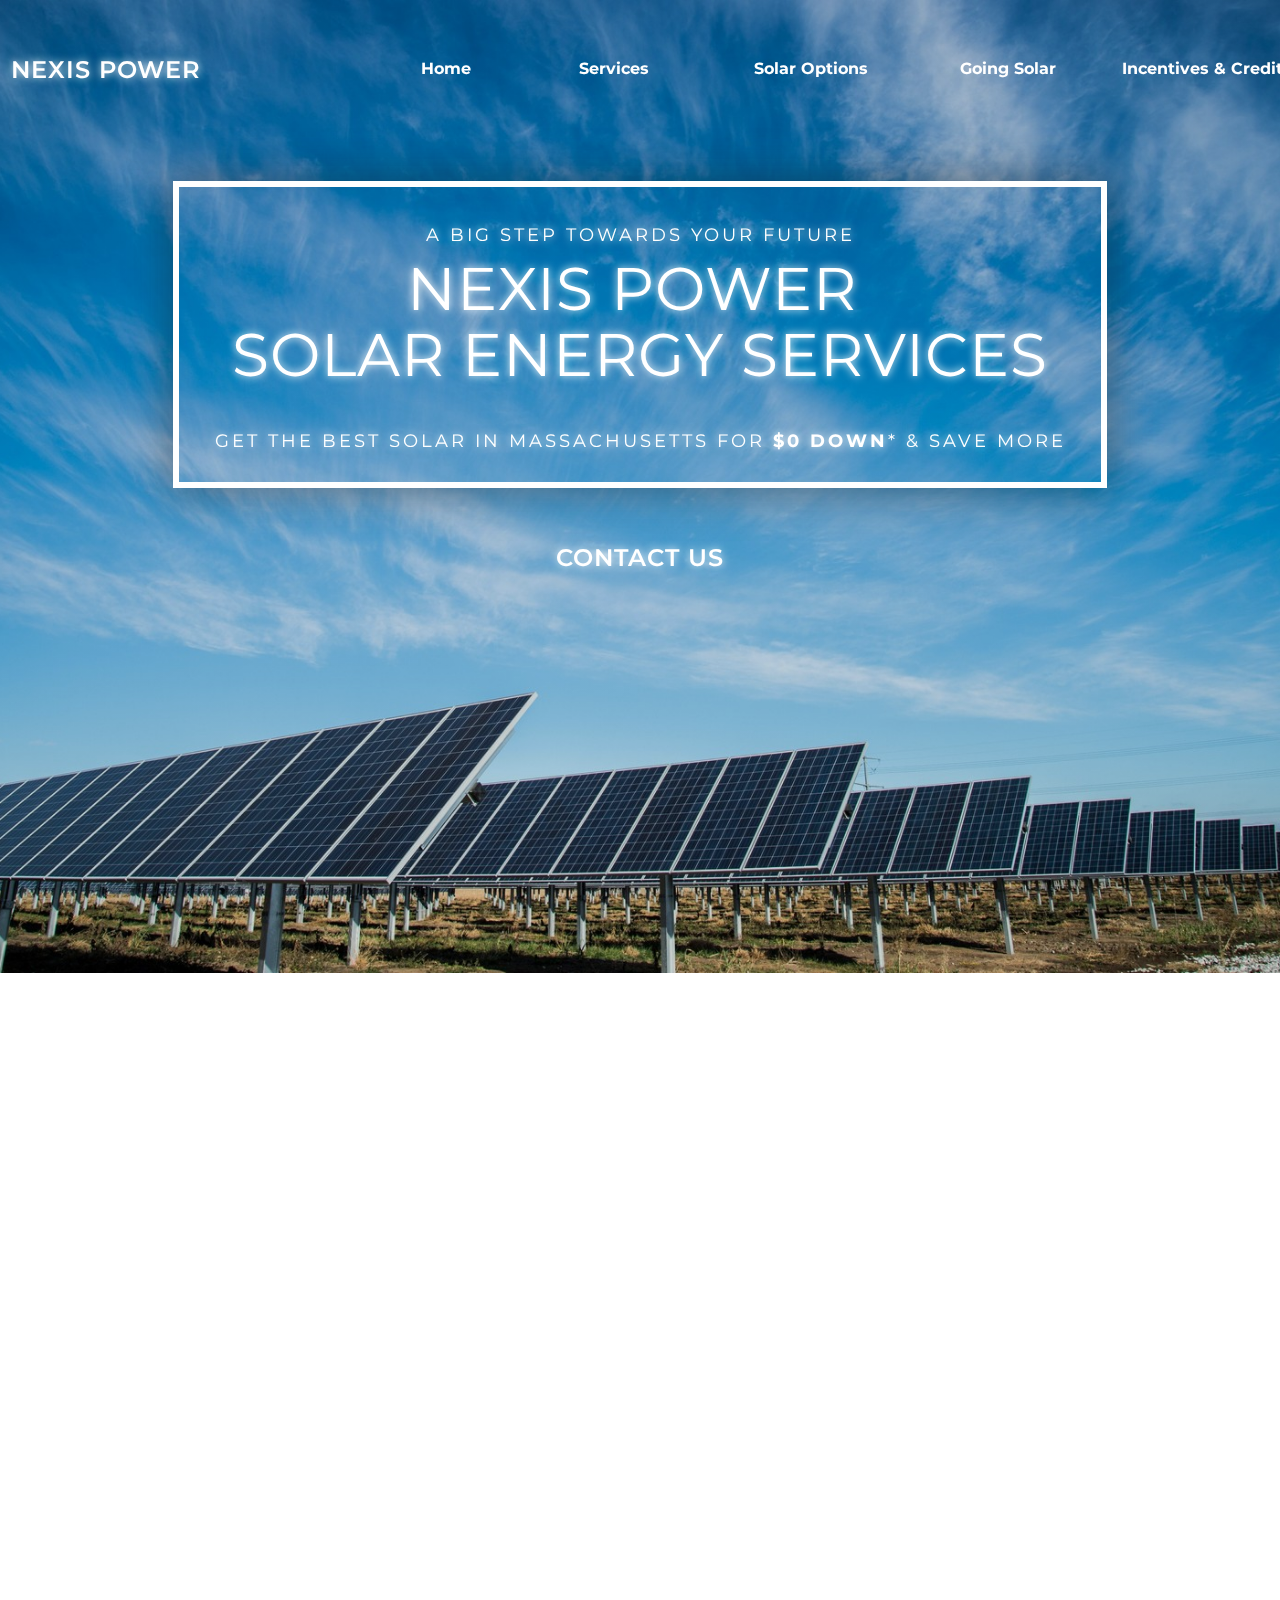
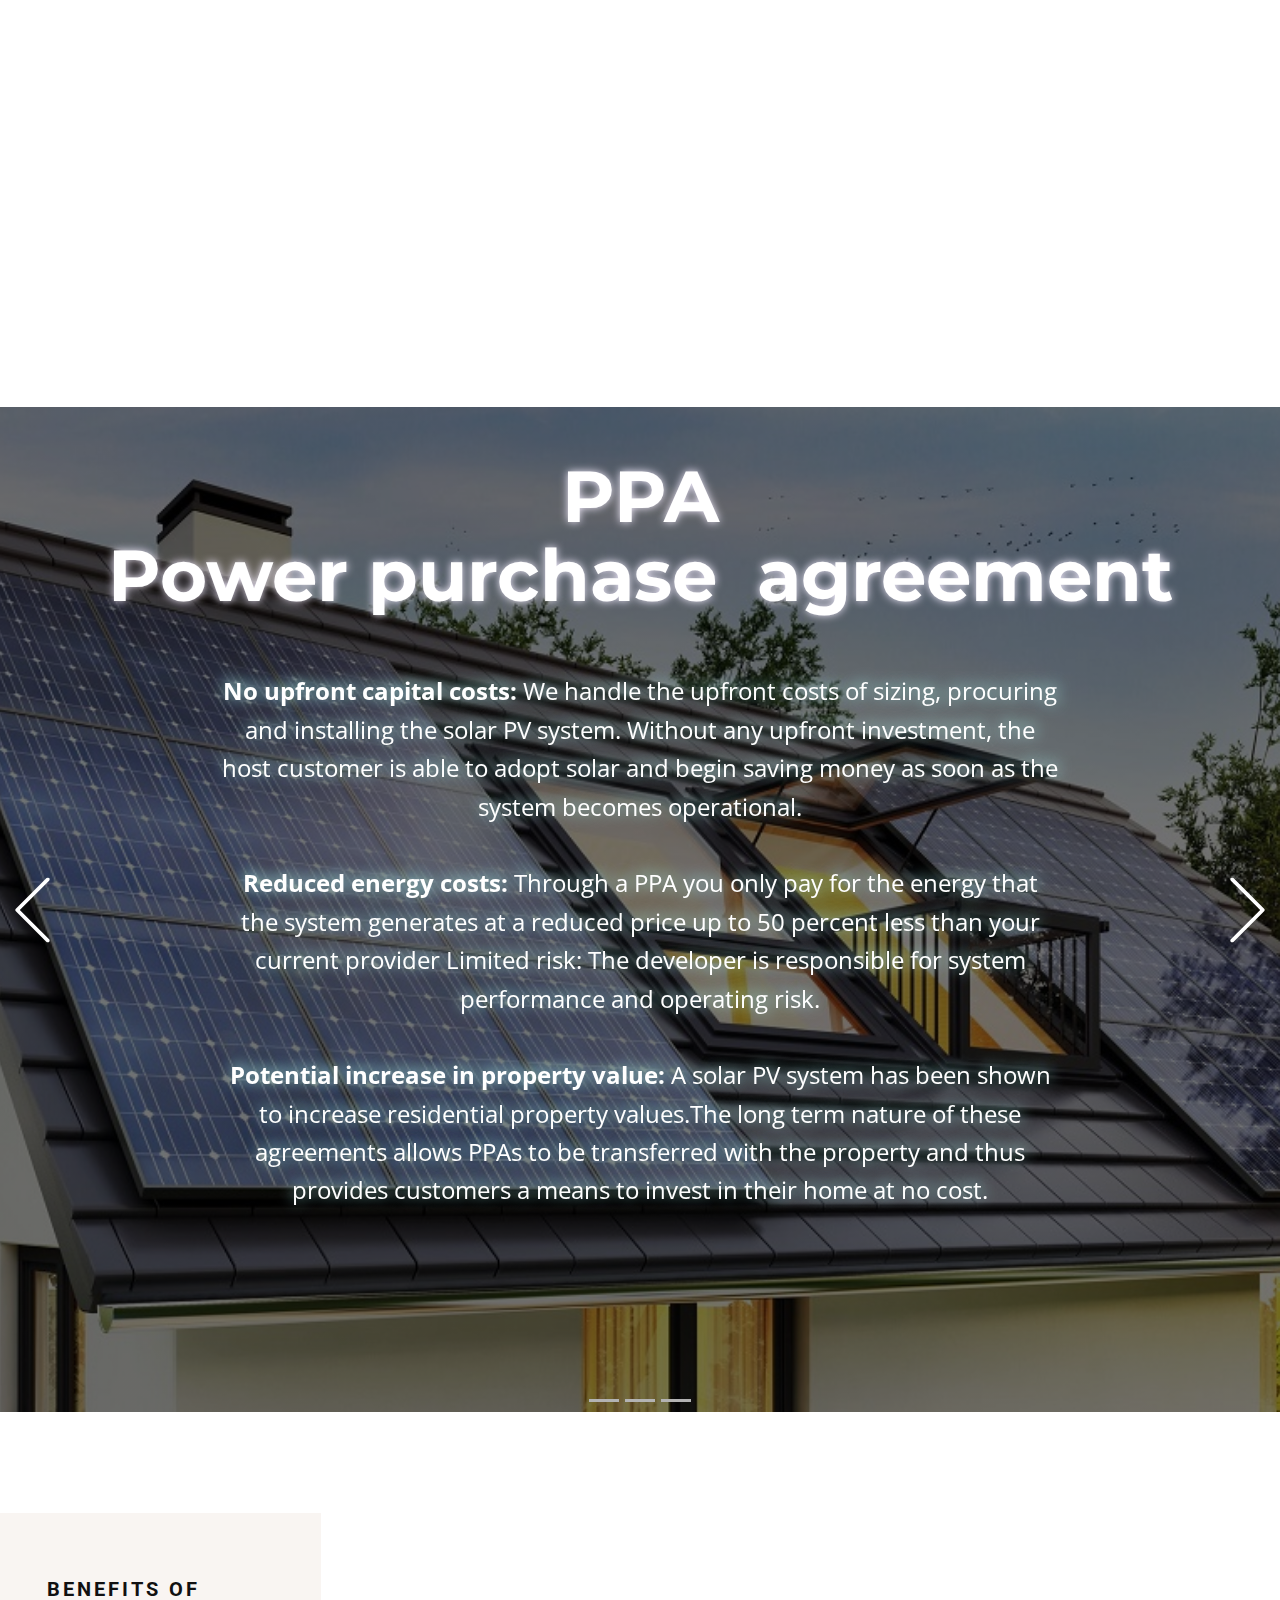
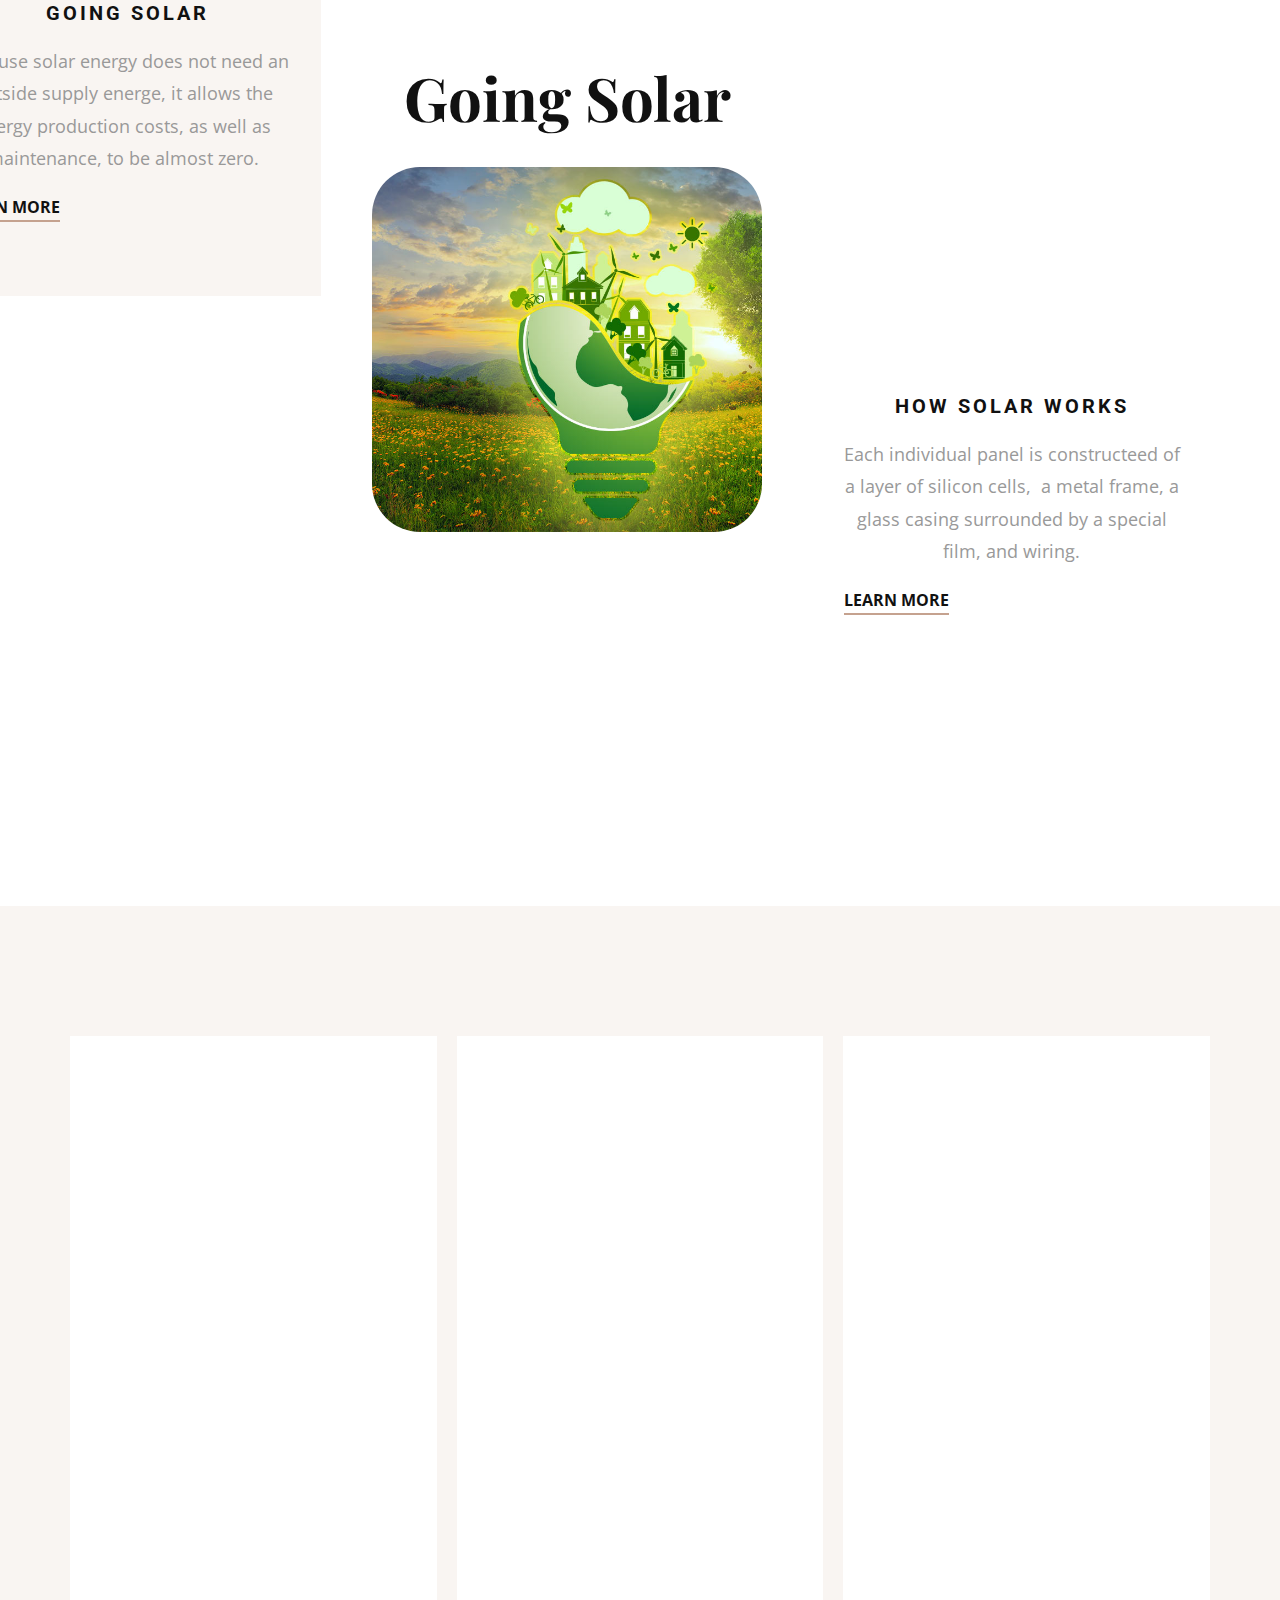
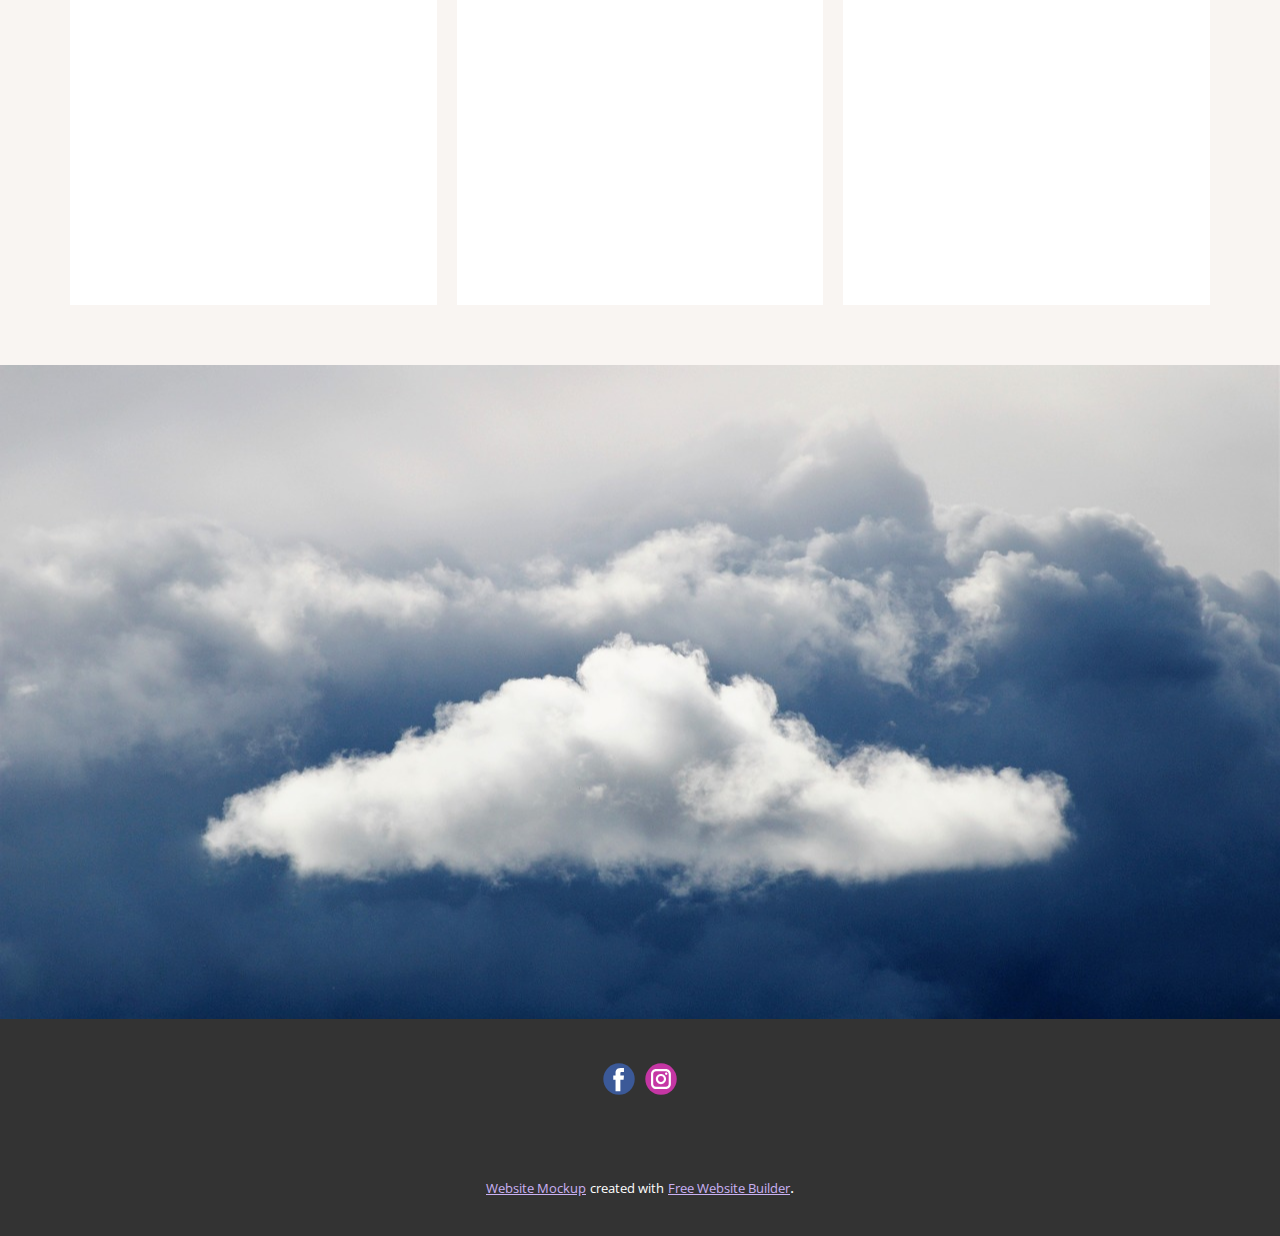
==== index.html @ 0cfd1c42 "wen" ====
<!DOCTYPE html>
<html style="font-size: 16px;">
  <head>
    <meta name="viewport" content="width=device-width, initial-scale=1.0">
    <meta charset="utf-8">
    <meta name="keywords" content="Nature is pleased with simplicity, 1, 2, 3, 4, 5, 6, The mountainsare calling">
    <meta name="description" content="">
    <meta name="page_type" content="np-template-header-footer-from-plugin">
    <title>Home</title>
    <link rel="stylesheet" href="nicepage.css" media="screen">
<link rel="stylesheet" href="Home.css" media="screen">
    <script class="u-script" type="text/javascript" src="jquery.js" defer=""></script>
    <script class="u-script" type="text/javascript" src="nicepage.js" defer=""></script>
    <meta name="generator" content="Nicepage 4.3.3, nicepage.com">
    <link id="u-theme-google-font" rel="stylesheet" href="https://fonts.googleapis.com/css?family=Roboto:100,100i,300,300i,400,400i,500,500i,700,700i,900,900i|Open+Sans:300,300i,400,400i,600,600i,700,700i,800,800i">
    <link id="u-page-google-font" rel="stylesheet" href="https://fonts.googleapis.com/css?family=Montserrat:100,100i,200,200i,300,300i,400,400i,500,500i,600,600i,700,700i,800,800i,900,900i|Playfair+Display:400,400i,500,500i,600,600i,700,700i,800,800i,900,900i">
    
    
    
    
    
    
    
    <script type="application/ld+json">{
		"@context": "http://schema.org",
		"@type": "Organization",
		"name": "",
		"logo": "images/image.png",
		"sameAs": [
				"https://www.facebook.com/profile.php?id=100072316356829",
				"https://www.instagram.com/nexispower/"
		]
}</script>
    <meta name="theme-color" content="#8148e3">
    <meta property="og:title" content="Home">
    <meta property="og:type" content="website">
  </head>
  <body data-home-page="Home.html" data-home-page-title="Home" class="u-body u-overlap u-overlap-contrast"><header class="u-align-center-sm u-align-center-xs u-clearfix u-header" id="sec-ebdf"><div class="u-clearfix u-sheet u-sheet-1">
        <a href="Home.html" data-page-id="698400039" class="u-image u-logo u-image-1" data-image-width="835" data-image-height="867" data-animation-name="fadeIn" data-animation-duration="1000" data-animation-direction="Down" title="Home">
          <img src="images/image.png" class="u-logo-image u-logo-image-1">
        </a>
        <nav class="u-align-left u-menu u-menu-dropdown u-offcanvas u-menu-1">
          <div class="menu-collapse u-custom-font u-font-montserrat" style="font-size: 1rem; font-weight: 700;">
            <a class="u-button-style u-custom-text-active-color u-custom-text-color u-custom-text-hover-color u-nav-link" href="#">
              <svg class="u-svg-link" preserveAspectRatio="xMidYMin slice" viewBox="0 0 302 302" style=""><use xmlns:xlink="http://www.w3.org/1999/xlink" xlink:href="#svg-8a8f"></use></svg>
              <svg xmlns="http://www.w3.org/2000/svg" xmlns:xlink="http://www.w3.org/1999/xlink" version="1.1" id="svg-8a8f" x="0px" y="0px" viewBox="0 0 302 302" style="enable-background:new 0 0 302 302;" xml:space="preserve" class="u-svg-content"><g><rect y="36" width="302" height="30"></rect><rect y="236" width="302" height="30"></rect><rect y="136" width="302" height="30"></rect>
</g><g></g><g></g><g></g><g></g><g></g><g></g><g></g><g></g><g></g><g></g><g></g><g></g><g></g><g></g><g></g></svg>
            </a>
          </div>
          <div class="u-custom-menu u-nav-container">
            <ul class="u-custom-font u-font-montserrat u-nav u-unstyled u-nav-1"><li class="u-nav-item"><a class="u-button-style u-nav-link u-text-active-white u-text-hover-palette-4-light-1 u-text-white" href="Home.html" style="padding: 6px 20px;">Home</a>
</li></ul>
          </div>
          <div class="u-custom-menu u-nav-container-collapse">
            <div class="u-align-center u-black u-container-style u-inner-container-layout u-opacity u-opacity-95 u-sidenav">
              <div class="u-inner-container-layout u-sidenav-overflow">
                <div class="u-menu-close"></div>
                <ul class="u-align-center u-nav u-popupmenu-items u-unstyled u-nav-2"><li class="u-nav-item"><a class="u-button-style u-nav-link" href="Home.html" style="padding: 10px 20px;">Home</a>
</li></ul>
              </div>
            </div>
            <div class="u-black u-menu-overlay u-opacity u-opacity-70"></div>
          </div>
        </nav>
        <div class="u-list u-list-1">
          <div class="u-repeater u-repeater-1">
            <div class="u-container-style u-list-item u-repeater-item">
              <div class="u-container-layout u-similar-container u-valign-middle u-container-layout-1">
                <a href="Home.html#carousel_29cf" data-page-id="698400039" class="u-btn u-button-style u-custom-font u-custom-item u-font-montserrat u-none u-text-hover-palette-4-light-2 u-btn-1">Services</a>
              </div>
            </div>
            <div class="u-container-style u-list-item u-repeater-item">
              <div class="u-container-layout u-similar-container u-valign-middle u-container-layout-2">
                <a href="Home.html#carousel_e91b" data-page-id="698400039" class="u-btn u-button-style u-custom-font u-custom-item u-font-montserrat u-none u-text-hover-palette-4-light-2 u-btn-2">Solar Options</a>
              </div>
            </div>
            <div class="u-container-style u-list-item u-repeater-item">
              <div class="u-container-layout u-similar-container u-valign-middle u-container-layout-3">
                <a href="Home.html#carousel_7b20" data-page-id="698400039" class="u-btn u-button-style u-custom-font u-custom-item u-font-montserrat u-none u-text-hover-palette-4-light-2 u-btn-3">Going Solar</a>
              </div>
            </div>
            <div class="u-container-style u-list-item u-repeater-item">
              <div class="u-container-layout u-similar-container u-valign-middle u-container-layout-4">
                <a href="Home.html#carousel_dab4" data-page-id="698400039" class="u-btn u-button-style u-custom-font u-custom-item u-font-montserrat u-none u-text-hover-palette-4-light-2 u-btn-4">Incentives &amp; Credits</a>
              </div>
            </div>
            <div class="u-container-style u-list-item u-repeater-item">
              <div class="u-container-layout u-similar-container u-valign-middle u-container-layout-5">
                <a href="Home.html#carousel_3aae" data-page-id="698400039" class="u-btn u-button-style u-custom-font u-custom-item u-font-montserrat u-none u-text-hover-palette-4-light-2 u-btn-5">Contact us</a>
              </div>
            </div>
          </div>
        </div>
        <h1 class="u-custom-font u-font-montserrat u-text u-text-white u-title u-text-1" data-animation-name="fadeIn" data-animation-duration="1000" data-animation-direction="Down"><b></b>NEXIS POWER
        </h1>
      </div></header>
    <section class="u-clearfix u-image u-shading u-section-1" id="carousel_f28c" data-image-width="4928" data-image-height="3280">
      <div class="u-clearfix u-sheet u-sheet-1">
        <div class="u-align-center u-border-6 u-border-white u-container-style u-expanded-width-xs u-group u-group-1" data-animation-name="fadeIn" data-animation-duration="1000" data-animation-direction="">
          <div class="u-container-layout u-container-layout-1">
            <h6 class="u-custom-font u-font-montserrat u-text u-text-1"> A BIG STEP TOW​ARDS YOUR FUTURE</h6>
            <h1 class="u-custom-font u-font-montserrat u-text u-title u-text-2"><b></b>NEXIS POWER&nbsp;<br>SOLAR ENERGY SERVICES
            </h1>
            <h6 class="u-custom-font u-font-montserrat u-text u-text-3"> Get the Best Solar in Massachusetts for<span style="font-weight: 700;"> $0 Down</span>* &amp; Save More
            </h6>
          </div>
        </div>
        <h1 class="u-custom-font u-font-montserrat u-text u-text-white u-title u-text-4" data-animation-name="fadeIn" data-animation-duration="1000" data-animation-direction="Down">
          <a class="u-active-none u-border-none u-btn u-button-link u-button-style u-hover-none u-none u-text-body-alt-color u-text-hover-palette-4-light-2 u-btn-1" href="Home.html#carousel_3aae" data-page-id="698400039">CONTACT US</a>
        </h1>
      </div>
    </section>
    <section class="u-clearfix u-section-2" id="carousel_29cf">
      <div class="u-clearfix u-sheet u-sheet-1">
        <div class="u-list u-list-1">
          <div class="u-repeater u-repeater-1">
            <div class="u-align-center u-container-style u-list-item u-opacity u-opacity-60 u-repeater-item u-shape-rectangle" data-animation-name="fadeIn" data-animation-duration="2000" data-animation-direction="">
              <div class="u-container-layout u-similar-container u-container-layout-1"><span class="u-file-icon u-icon u-icon-1"><img src="images/861110.png" alt=""></span>
                <h3 class="u-custom-font u-font-playfair-display u-text u-text-1"> Solar panel&nbsp;<br>system design
                </h3>
                <p class="u-text u-text-grey-40 u-text-2"> At Nexis Power we use the most advanced technology to build you a highly optimal system design.</p>
              </div>
            </div>
          </div>
        </div>
        <div class="u-list u-list-2">
          <div class="u-repeater u-repeater-2">
            <div class="u-align-center u-container-style u-list-item u-opacity u-opacity-60 u-repeater-item u-shape-rectangle" data-animation-name="fadeIn" data-animation-duration="2000" data-animation-direction="">
              <div class="u-container-layout u-similar-container u-container-layout-2"><span class="u-file-icon u-icon u-icon-2"><img src="images/1077147.png" alt=""></span>
                <h3 class="u-custom-font u-font-playfair-display u-text u-text-3">Installation&nbsp;<br>process
                </h3>
                <p class="u-text u-text-grey-40 u-text-4"> We will take care of enginering, installing, and getting your system turn on.<br><i></i>
                </p>
              </div>
            </div>
          </div>
        </div>
        <div class="u-list u-list-3">
          <div class="u-repeater u-repeater-3">
            <div class="u-align-center u-container-style u-list-item u-opacity u-opacity-60 u-repeater-item u-shape-rectangle" data-animation-name="fadeIn" data-animation-duration="2000" data-animation-direction="">
              <div class="u-container-layout u-similar-container u-container-layout-3"><span class="u-file-icon u-icon u-icon-3"><img src="images/1055683.png" alt=""></span>
                <h3 class="u-custom-font u-font-playfair-display u-text u-text-5">System performance and monitoring</h3>
                <p class="u-text u-text-grey-40 u-text-6"> We monitor the system and ensure its proper functioning.<br><i></i>
                </p>
              </div>
            </div>
          </div>
        </div>
        <div class="u-list u-list-4">
          <div class="u-repeater u-repeater-4">
            <div class="u-align-center u-container-style u-list-item u-opacity u-opacity-60 u-repeater-item u-shape-rectangle" data-animation-name="fadeIn" data-animation-duration="2000" data-animation-direction="">
              <div class="u-container-layout u-similar-container u-container-layout-4"><span class="u-file-icon u-icon u-icon-4"><img src="images/1469975.png" alt=""></span>
                <h3 class="u-custom-font u-font-playfair-display u-text u-text-7">Consultation and<br>proposal
                </h3>
                <p class="u-text u-text-grey-40 u-text-8"> We advise and educate you on all the options we offer so that you can choose the best option for you and your home.<br><i></i><i></i><i></i>
                </p>
              </div>
            </div>
          </div>
        </div>
        <div class="u-list u-list-5">
          <div class="u-repeater u-repeater-5">
            <div class="u-align-center u-container-style u-list-item u-opacity u-opacity-60 u-repeater-item u-shape-rectangle" data-animation-name="fadeIn" data-animation-duration="2000" data-animation-direction="">
              <div class="u-container-layout u-similar-container u-container-layout-5"><span class="u-file-icon u-icon u-icon-5"><img src="images/3307001.png" alt=""></span>
                <h3 class="u-custom-font u-font-playfair-display u-text u-text-9">Lifetime<br>Warranty
                </h3>
                <p class="u-text u-text-grey-40 u-text-10"> We warranty your roof for 10 years and your panels for 25 years.<br><i></i><i></i><i></i><i></i>
                </p>
              </div>
            </div>
          </div>
        </div>
        <div class="u-list u-list-6">
          <div class="u-repeater u-repeater-6">
            <div class="u-align-center u-container-style u-list-item u-opacity u-opacity-60 u-repeater-item u-shape-rectangle" data-animation-name="fadeIn" data-animation-duration="2000" data-animation-direction="">
              <div class="u-container-layout u-similar-container u-container-layout-6"><span class="u-file-icon u-icon u-icon-6"><img src="images/1033949.png" alt=""></span>
                <h3 class="u-custom-font u-font-playfair-display u-text u-text-11">Customer&nbsp;<br>Care
                </h3>
                <p class="u-text u-text-grey-40 u-text-12"> We are available to you at&nbsp;<br>anytime during business hours.<br><i></i>
                </p>
              </div>
            </div>
          </div>
        </div>
      </div>
    </section>
    <section class="u-carousel u-slide u-block-a4b6-1" id="carousel_e91b" data-interval="6000" data-u-ride="carousel">
      <ol class="u-absolute-hcenter u-carousel-indicators u-block-a4b6-2">
        <li data-u-target="#carousel_e91b" data-u-slide-to="0" class="u-active u-grey-30"></li>
        <li data-u-target="#carousel_e91b" class="u-grey-30" data-u-slide-to="1"></li>
        <li data-u-target="#carousel_e91b" class="u-grey-30" data-u-slide-to="2"></li>
      </ol>
      <div class="u-carousel-inner" role="listbox">
        <div class="u-active u-align-center u-carousel-item u-clearfix u-image u-shading u-section-3-1" src="" data-image-width="1000" data-image-height="600">
          <div class="u-clearfix u-sheet u-sheet-1">
            <h1 class="u-custom-font u-font-montserrat u-text u-title u-text-1"> PPA<br>Power purchase&nbsp; agreement
            </h1>
            <p class="u-align-left u-large-text u-text u-text-variant u-text-2">
              <span style="font-weight: 700;">No upfront capital costs:</span> We handle the upfront costs of sizing, procuring and installing the solar PV system. Without any upfront investment, the host customer is able to adopt solar and begin saving money as soon as the system becomes operational.<br>
              <br>
              <span style="font-weight: 700;">Reduced energy costs:</span> Through a PPA you only pay for the energy that the system generates at a reduced price up to 50 percent less than your current provider Limited risk: The developer is responsible for system performance and operating risk.<br>
              <br>
              <span style="font-weight: 700;">Potential increase in property value: </span>A solar PV system has been shown to increase residential property values.The long term nature of these agreements allows PPAs to be transferred with the property and thus provides customers a means to invest in their home at no cost.
            </p>
          </div>
        </div>
        <div class="u-align-center u-carousel-item u-clearfix u-image u-shading u-section-3-2" src="" data-image-width="1280" data-image-height="853">
          <div class="u-clearfix u-sheet u-sheet-1">
            <h1 class="u-custom-font u-font-montserrat u-text u-text-default u-title u-text-1"> LOANS<br>Low interest loan
            </h1>
            <p class="u-large-text u-text u-text-variant u-text-2">
              <span style="font-size: 2.25rem;">With a solar loan, the homeowner owns the solar system fully by the end of the loan's term when fully paid off, we provide maintenance, monitoring, and repairs on your system with a solar loan as the financing option. </span>
            </p>
          </div>
        </div>
        <div class="u-align-center u-carousel-item u-clearfix u-image u-shading u-section-3-3" src="" data-image-width="1200" data-image-height="800">
          <div class="u-clearfix u-sheet u-sheet-1">
            <h1 class="u-custom-font u-font-montserrat u-text u-text-default u-title u-text-1"> DIRECT PURCHASE<br>Cash Option
            </h1>
            <p class="u-align-center u-large-text u-text u-text-variant u-text-2"> Direct purchasing involves buying the solar electric system outright, without the need for a loan or other financing mechanisms. This is typically the least expensive path to solar ownership, and provides the highest return on investment over time. At the same time, purchasing a solar electric system has the largest up-front cash investment. There are several programs and financial incentives available to help defray the up-front cost.</p>
          </div>
        </div>
      </div>
      <a class="u-absolute-vcenter u-carousel-control u-carousel-control-prev u-text-white u-block-a4b6-3" href="#carousel_e91b" role="button" data-u-slide="prev">
        <span aria-hidden="true">
          <svg viewBox="0 0 477.175 477.175"><path d="M145.188,238.575l215.5-215.5c5.3-5.3,5.3-13.8,0-19.1s-13.8-5.3-19.1,0l-225.1,225.1c-5.3,5.3-5.3,13.8,0,19.1l225.1,225
                    c2.6,2.6,6.1,4,9.5,4s6.9-1.3,9.5-4c5.3-5.3,5.3-13.8,0-19.1L145.188,238.575z"></path></svg>
        </span>
        <span class="sr-only">Previous</span>
      </a>
      <a class="u-absolute-vcenter u-carousel-control u-carousel-control-next u-text-white u-block-a4b6-4" href="#carousel_e91b" role="button" data-u-slide="next">
        <span aria-hidden="true">
          <svg viewBox="0 0 477.175 477.175"><path d="M360.731,229.075l-225.1-225.1c-5.3-5.3-13.8-5.3-19.1,0s-5.3,13.8,0,19.1l215.5,215.5l-215.5,215.5
                    c-5.3,5.3-5.3,13.8,0,19.1c2.6,2.6,6.1,4,9.5,4c3.4,0,6.9-1.3,9.5-4l225.1-225.1C365.931,242.875,365.931,234.275,360.731,229.075z"></path></svg>
        </span>
        <span class="sr-only">Next</span>
      </a>
    </section>
    <section class="u-clearfix u-section-4" id="carousel_7b20">
      <div class="u-clearfix u-sheet u-sheet-1">
        <div class="u-clearfix u-gutter-48 u-layout-wrap u-layout-wrap-1">
          <div class="u-gutter-0 u-layout">
            <div class="u-layout-row">
              <div class="u-size-20 u-size-60-md">
                <div class="u-layout-col">
                  <div class="u-align-center u-container-style u-layout-cell u-palette-2-light-3 u-right-cell u-size-30 u-layout-cell-1">
                    <div class="u-container-layout u-container-layout-1">
                      <h4 class="u-text u-text-1">benefits of<br>&nbsp;going solar
                      </h4>
                      <p class="u-text u-text-grey-40 u-text-2">Because solar energy does not need an outside supply energe, it allows the energy production costs, as well as maintenance, to be almost zero.</p>
                      <a href="files/BENEFITS.jpg" class="u-active-none u-border-2 u-border-palette-2-base u-btn u-btn-rectangle u-button-style u-file-link u-hover-none u-none u-text-active-palette-2-light-2 u-text-body-color u-text-hover-palette-2-light-2 u-btn-1" target="_blank">learn more</a>
                    </div>
                  </div>
                  <div class="u-align-left u-container-style u-image u-layout-cell u-radius-48 u-right-cell u-size-30 u-image-1" data-animation-name="fadeIn" data-animation-duration="2000" data-animation-direction="" data-image-width="612" data-image-height="350">
                    <div class="u-container-layout u-container-layout-2"></div>
                  </div>
                </div>
              </div>
              <div class="u-size-20 u-size-30-md">
                <div class="u-layout-col">
                  <div class="u-align-center u-container-style u-layout-cell u-size-60 u-layout-cell-3">
                    <div class="u-container-layout">
                      <h3 class="u-custom-font u-font-playfair-display u-text u-text-3">Going Solar</h3>
                      <img class="u-image u-image-round u-radius-48 u-image-2" src="images/energy-efficient-bulbs-will-save-up-to-80-on-electricity.jpg" data-image-width="1200" data-image-height="662">
                    </div>
                  </div>
                </div>
              </div>
              <div class="u-size-20 u-size-30-md">
                <div class="u-layout-col">
                  <div class="u-container-style u-layout-cell u-left-cell u-radius-48 u-size-30 u-layout-cell-4" data-animation-name="fadeIn" data-animation-duration="2000" data-animation-direction="">
                    <div class="u-container-layout u-valign-bottom u-container-layout-4">
                      <img class="u-image u-image-round u-radius-47 u-image-3" src="images/47bf24e5f576c694b5ab08dd0b5e07ca202f721515b05fe284ed5ae839e3652b6c1812608269718e4490f986f56ecf8396f485ce5b8a7afbf679f1_1280.jpg" data-image-width="1280" data-image-height="853">
                    </div>
                  </div>
                  <div class="u-align-center u-container-style u-layout-cell u-left-cell u-size-30 u-layout-cell-5">
                    <div class="u-container-layout u-container-layout-5">
                      <h4 class="u-text u-text-4">how solar works</h4>
                      <p class="u-text u-text-grey-40 u-text-5">Each individual panel is constructeed of a layer of silicon cells,&nbsp; a metal frame, a glass casing surrounded by a special film, and wiring.</p>
                      <a href="files/HOWSOLARWORKS.jpg" class="u-active-none u-border-2 u-border-palette-2-base u-btn u-btn-rectangle u-button-style u-file-link u-hover-none u-none u-text-active-palette-2-light-2 u-text-body-color u-text-hover-palette-2-light-2 u-btn-2" target="_blank">learn more</a>
                    </div>
                  </div>
                </div>
              </div>
            </div>
          </div>
        </div>
      </div>
    </section>
    <section class="u-clearfix u-palette-2-light-3 u-section-5" id="carousel_dab4">
      <div class="u-clearfix u-sheet u-sheet-1">
        <h3 class="u-align-center u-text u-text-default u-text-1" data-animation-name="fadeIn" data-animation-duration="1000" data-animation-direction=""> INCENTIVES &amp; CREDITS</h3>
        <div class="u-expanded-width u-list u-list-1">
          <div class="u-repeater u-repeater-1">
            <div class="u-container-style u-list-item u-repeater-item u-video-cover u-white">
              <div class="u-container-layout u-similar-container u-valign-top u-container-layout-1">
                <img alt="" class="u-expanded-width u-image u-image-default u-image-1" data-image-width="1280" data-image-height="709" src="images/8e728cbefd46682136ebfcb55ae6e67946afb5b3ab54146cc54f688f3657fb1965c3439f141f74711b36a73ae929752d99a06de12622b88a4f72f2_1280.jpg" data-animation-name="fadeIn" data-animation-duration="1000" data-animation-direction="">
                <h3 class="u-align-center u-text u-text-default u-text-2" data-animation-name="fadeIn" data-animation-duration="1000" data-animation-direction=""> 26% FEDERAL SOLAR TAX CREDIT</h3>
                <p class="u-align-justify u-text u-text-grey-40 u-text-3" data-animation-name="fadeIn" data-animation-duration="1000" data-animation-direction="">
                  <span class="u-text-black"> In 2021, the solar panel tax credit allows homeowners to claim 26% of their total solar installation costs from their federal tax liability if they install and have their solar PV system in service by the end of the year.<br>
                    <br>The extension gives homeowners two additional years to save big on solar, but under the new extension plans, the federal ITC will be eliminated entirely for residential solar energy systems in 2024.<br>
                    <br>For a $35,000 solar panel installation, that’s a tax credit savings of $9,100!<br>
                    <br>
                  </span>
                  <br>
                </p>
              </div>
            </div>
            <div class="u-container-style u-list-item u-repeater-item u-white u-list-item-2">
              <div class="u-container-layout u-similar-container u-valign-top u-container-layout-2">
                <img alt="" class="u-expanded-width u-image u-image-default u-image-2" data-image-width="1280" data-image-height="722" src="images/fb0b5ed797b63c3a5323021c1da05c0708b831563ceda743736a4389a697744c89426417bde935014c466d79d59df79e69d7b87f0452a167860981_1280.jpg" data-animation-name="fadeIn" data-animation-duration="1000" data-animation-direction="">
                <h3 class="u-align-center u-text u-text-default u-text-4" data-animation-name="fadeIn" data-animation-duration="1000" data-animation-direction=""> MASS. STATE SOLAR TAX CREDITS</h3>
                <p class="u-align-justify u-text u-text-grey-40 u-text-5" data-animation-name="fadeIn" data-animation-duration="1000" data-animation-direction="">
                  <span class="u-text-black"> In addition to saving on your federal taxes, you can reduce your MA state taxes after installing solar as well. The Massachusetts state tax credit can total 15% of your solar installation costs, up to a $1,000 value.<br>
                    <br>Plus, in Massachusetts solar installations are exempt from property and sales taxes! This means that while solar may increase the value of your home, it won’t increase the value of your property taxes and with the sales tax exemption, you automatically save the MA 6.25% sales tax upfront.<br>
                    <br>Take control of your home’s energy and start saving.
                  </span>
                  <br>
                  <br>
                </p>
              </div>
            </div>
            <div class="u-container-style u-list-item u-repeater-item u-video-cover u-white">
              <div class="u-container-layout u-similar-container u-valign-top u-container-layout-3">
                <img alt="" class="u-expanded-width u-image u-image-default u-image-3" data-image-width="1280" data-image-height="853" src="images/c2eb896b46ef0c5fba5282f7574a4937e2cfff3800088b9476b4fe36b7f26988617164fe3731c27d6ebbe022a26bb2cb8f374a55ca03b4ddc7d83a_1280.jpg" data-animation-name="fadeIn" data-animation-duration="1000" data-animation-direction="">
                <h3 class="u-align-center u-text u-text-default u-text-6" data-animation-name="fadeIn" data-animation-duration="1000" data-animation-direction=""> MA SMART SOLAR INCENTIVE</h3>
                <p class="u-align-justify u-text u-text-grey-40 u-text-7" data-animation-name="fadeIn" data-animation-duration="1000" data-animation-direction="">
                  <span class="u-text-black"> Have your utility pay you for your solar energy production for a change! Through the SMART incentive solar program, you could earn monthly incentive payments up to 10 years!<br>
                    <br>The level of incentive depends on when you install and enter into a specific SMART block, which is on a first come, first served basis. The earlier you sign up, the more money you’ll stand to make each month over the next ten years!<br>
                    <br>Increase your energy savings through net metering from the excess solar energy you don’t end up using that gets sent back to the grid.
                  </span>
                  <br>
                  <br>
                </p>
              </div>
            </div>
          </div>
        </div>
      </div>
    </section>
    <section class="u-clearfix u-image u-section-6" id="carousel_3aae" data-image-width="1280" data-image-height="853">
      <div class="u-clearfix u-sheet u-valign-middle u-sheet-1">
        <div class="u-clearfix u-expanded-width u-layout-wrap u-layout-wrap-1">
          <div class="u-layout">
            <div class="u-layout-row">
              <div class="u-container-style u-image u-layout-cell u-size-30 u-image-1" data-animation-name="slideIn" data-animation-duration="2000" data-animation-direction="Left" data-image-width="1600" data-image-height="1065">
                <div class="u-container-layout u-valign-top u-container-layout-1">
                  <div class="u-image u-image-circle u-preserve-proportions u-image-2" alt="" data-image-width="835" data-image-height="867"></div>
                  <h1 class="u-custom-font u-font-montserrat u-text u-text-white u-title u-text-1" data-animation-name="fadeIn" data-animation-duration="1000" data-animation-direction="Down"><b></b>NEXIS POWER
                  </h1>
                </div>
              </div>
              <div class="u-align-center u-container-style u-image u-layout-cell u-size-30 u-image-3" data-animation-name="slideIn" data-animation-duration="2000" data-animation-direction="Right" data-image-width="1280" data-image-height="853">
                <div class="u-container-layout u-container-layout-2">
                  <h2 class="u-text u-text-default u-text-white u-text-2">Contact Us</h2>
                  <div class="u-expanded-width u-form u-form-1">
                    <form action="scripts/form-carousel_3aae.php" method="POST" class="u-clearfix u-form-spacing-10 u-form-vertical u-inner-form" style="padding: 10px" source="customphp" name="form">
                      <div class="u-form-group u-form-name u-label-none">
                        <label for="name-3b9a" class="u-label">Name</label>
                        <input type="text" placeholder="Enter your Name" id="name-3b9a" name="name" class="u-border-1 u-border-grey-30 u-input u-input-rectangle u-white" required="">
                      </div>
                      <div class="u-form-email u-form-group u-label-none">
                        <label for="email-3b9a" class="u-label">Email</label>
                        <input type="email" placeholder="Enter a valid email address" id="email-3b9a" name="email" class="u-border-1 u-border-grey-30 u-input u-input-rectangle u-white" required="">
                      </div>
                      <div class="u-form-group u-form-message u-label-none">
                        <label for="message-3b9a" class="u-label">Message</label>
                        <textarea placeholder="Enter your message" rows="4" cols="50" id="message-3b9a" name="message" class="u-border-1 u-border-grey-30 u-input u-input-rectangle u-white" required=""></textarea>
                      </div>
                      <div class="u-align-left u-form-group u-form-submit">
                        <a href="#" class="u-btn u-btn-submit u-button-style">Submit</a>
                        <input type="submit" value="submit" class="u-form-control-hidden">
                      </div>
                      <div class="u-form-send-message u-form-send-success"> Thank you! Your message has been sent. </div>
                      <div class="u-form-send-error u-form-send-message"> Unable to send your message. Please fix errors then try again. </div>
                      <input type="hidden" value="" name="recaptchaResponse">
                    </form>
                  </div>
                </div>
              </div>
            </div>
          </div>
        </div>
      </div>
    </section>
    
    
    <footer class="u-clearfix u-footer u-grey-80" id="sec-bf0e"><div class="u-clearfix u-sheet u-sheet-1">
        <div class="u-align-left u-social-icons u-spacing-10 u-social-icons-1">
          <a class="u-social-url" title="facebook" target="_blank" href="https://www.facebook.com/profile.php?id=100072316356829"><span class="u-icon u-social-facebook u-social-icon u-icon-1"><svg class="u-svg-link" preserveAspectRatio="xMidYMin slice" viewBox="0 0 112 112" style=""><use xmlns:xlink="http://www.w3.org/1999/xlink" xlink:href="#svg-56b3"></use></svg><svg class="u-svg-content" viewBox="0 0 112 112" x="0" y="0" id="svg-56b3"><circle fill="currentColor" cx="56.1" cy="56.1" r="55"></circle><path fill="#FFFFFF" d="M73.5,31.6h-9.1c-1.4,0-3.6,0.8-3.6,3.9v8.5h12.6L72,58.3H60.8v40.8H43.9V58.3h-8V43.9h8v-9.2
            c0-6.7,3.1-17,17-17h12.5v13.9H73.5z"></path></svg></span>
          </a>
          <a class="u-social-url" title="instagram" target="_blank" href="https://www.instagram.com/nexispower/"><span class="u-icon u-social-icon u-social-instagram u-icon-2"><svg class="u-svg-link" preserveAspectRatio="xMidYMin slice" viewBox="0 0 112 112" style=""><use xmlns:xlink="http://www.w3.org/1999/xlink" xlink:href="#svg-78fb"></use></svg><svg class="u-svg-content" viewBox="0 0 112 112" x="0" y="0" id="svg-78fb"><circle fill="currentColor" cx="56.1" cy="56.1" r="55"></circle><path fill="#FFFFFF" d="M55.9,38.2c-9.9,0-17.9,8-17.9,17.9C38,66,46,74,55.9,74c9.9,0,17.9-8,17.9-17.9C73.8,46.2,65.8,38.2,55.9,38.2
            z M55.9,66.4c-5.7,0-10.3-4.6-10.3-10.3c-0.1-5.7,4.6-10.3,10.3-10.3c5.7,0,10.3,4.6,10.3,10.3C66.2,61.8,61.6,66.4,55.9,66.4z"></path><path fill="#FFFFFF" d="M74.3,33.5c-2.3,0-4.2,1.9-4.2,4.2s1.9,4.2,4.2,4.2s4.2-1.9,4.2-4.2S76.6,33.5,74.3,33.5z"></path><path fill="#FFFFFF" d="M73.1,21.3H38.6c-9.7,0-17.5,7.9-17.5,17.5v34.5c0,9.7,7.9,17.6,17.5,17.6h34.5c9.7,0,17.5-7.9,17.5-17.5V38.8
            C90.6,29.1,82.7,21.3,73.1,21.3z M83,73.3c0,5.5-4.5,9.9-9.9,9.9H38.6c-5.5,0-9.9-4.5-9.9-9.9V38.8c0-5.5,4.5-9.9,9.9-9.9h34.5
            c5.5,0,9.9,4.5,9.9,9.9V73.3z"></path></svg></span>
          </a>
        </div>
      </div></footer>
    <section class="u-backlink u-clearfix u-grey-80">
      <a class="u-link" href="https://nicepage.com/website-mockup" target="_blank">
        <span>Website Mockup</span>
      </a>
      <p class="u-text">
        <span>created with</span>
      </p>
      <a class="u-link" href="https://nicepage.studio" target="_blank">
        <span>Free Website Builder</span>
      </a>. 
    </section>
  </body>
</html>
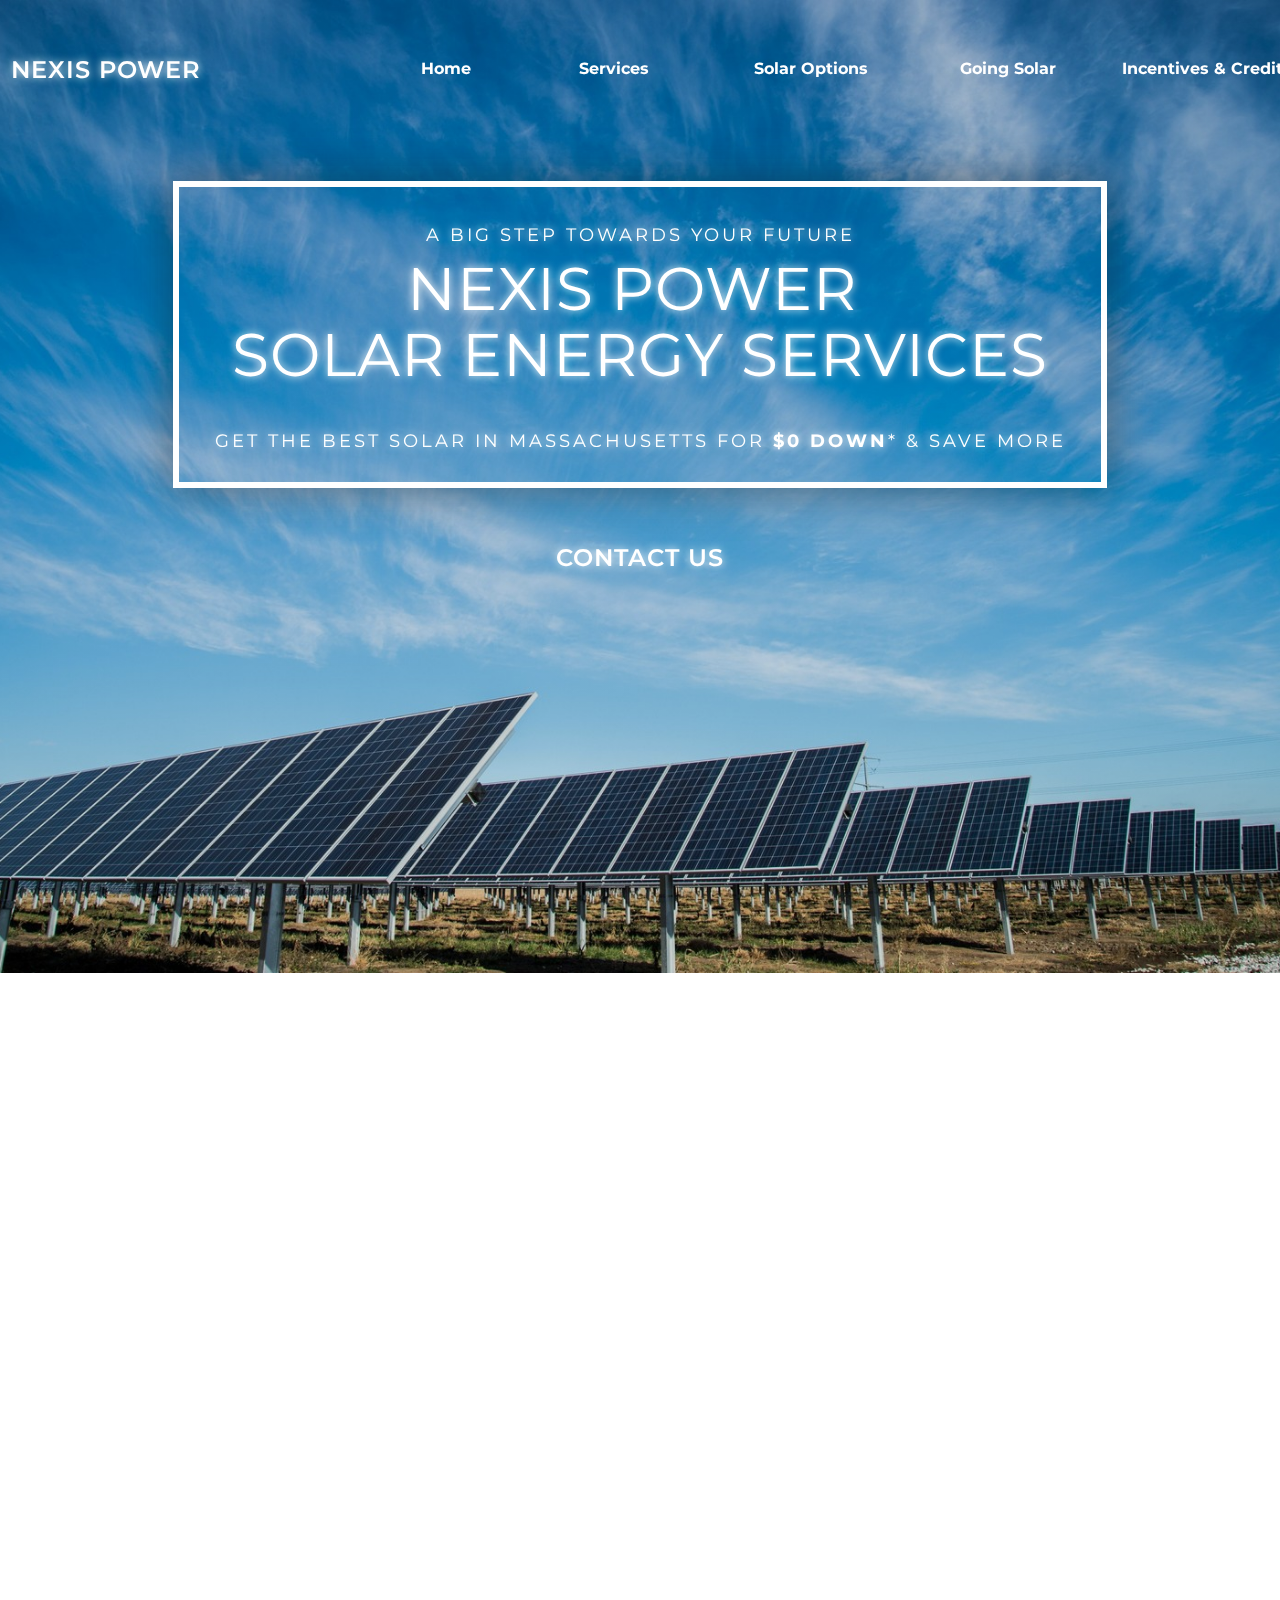
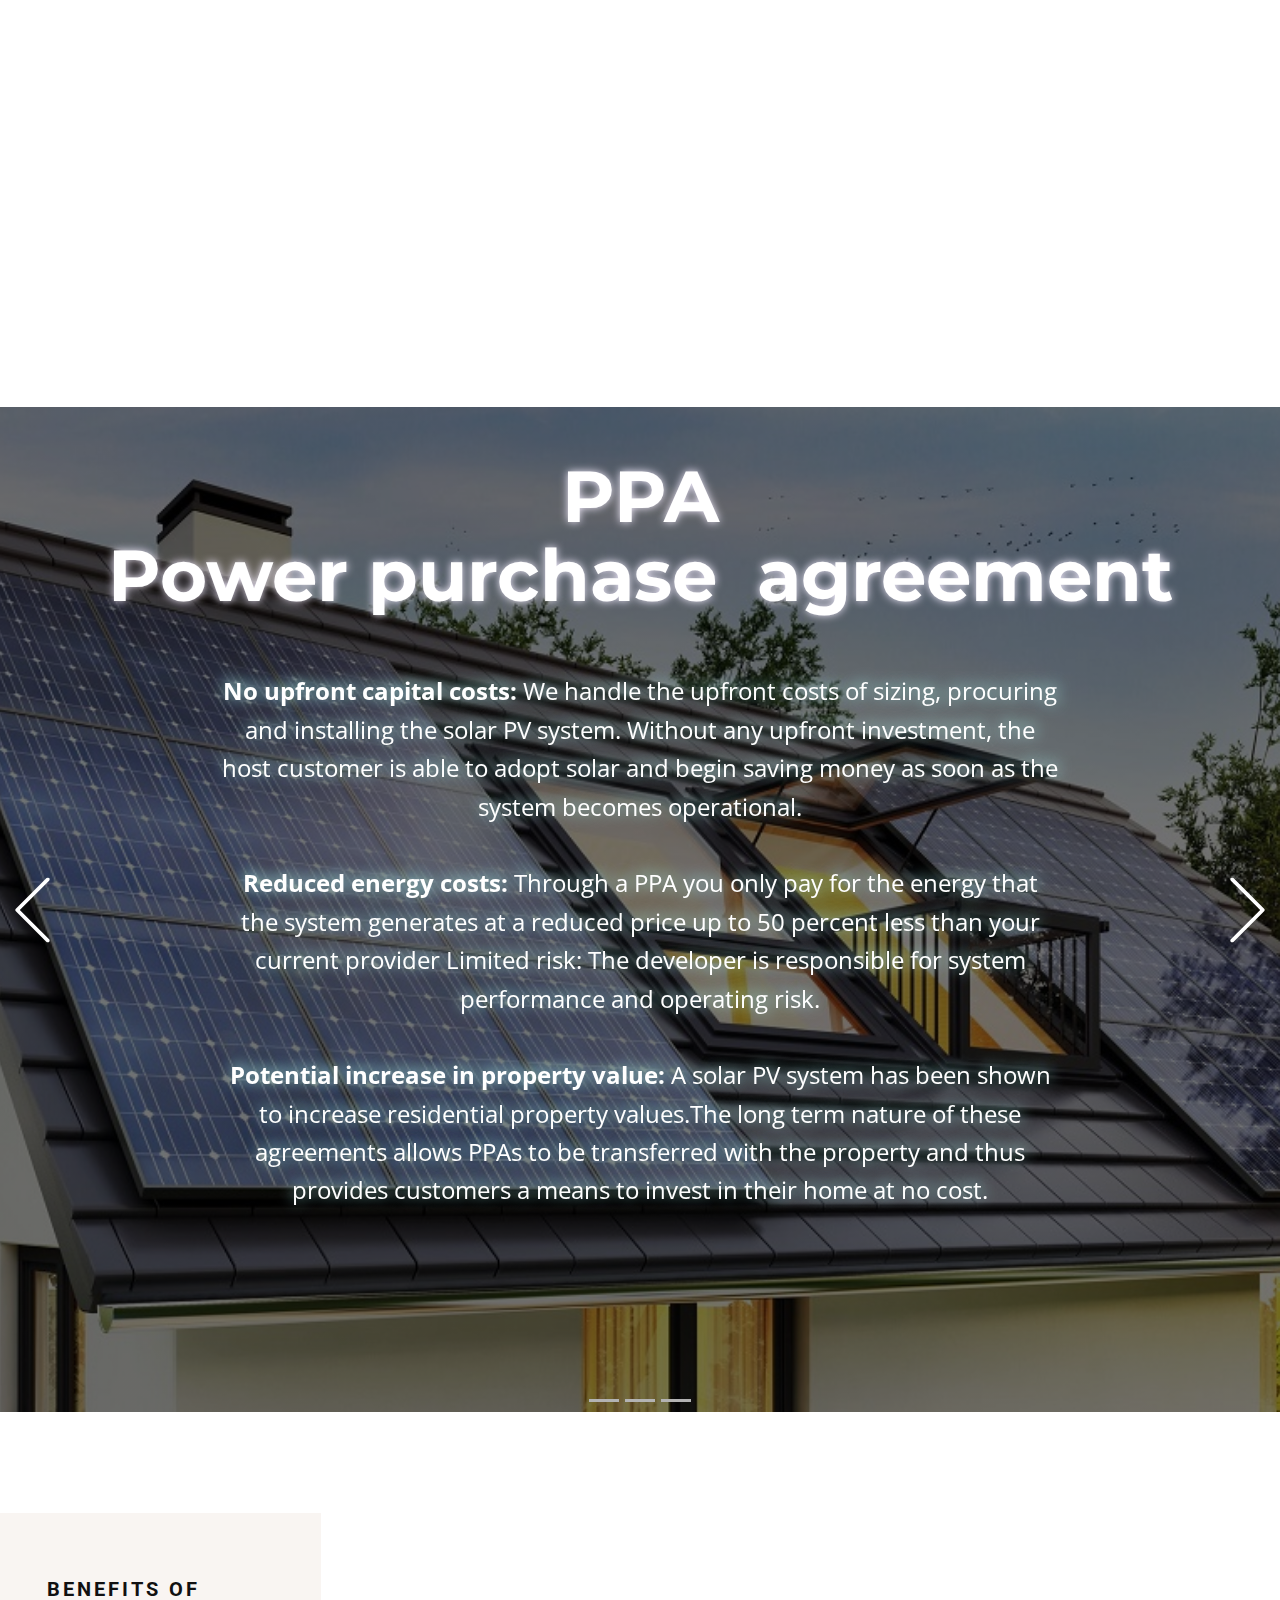
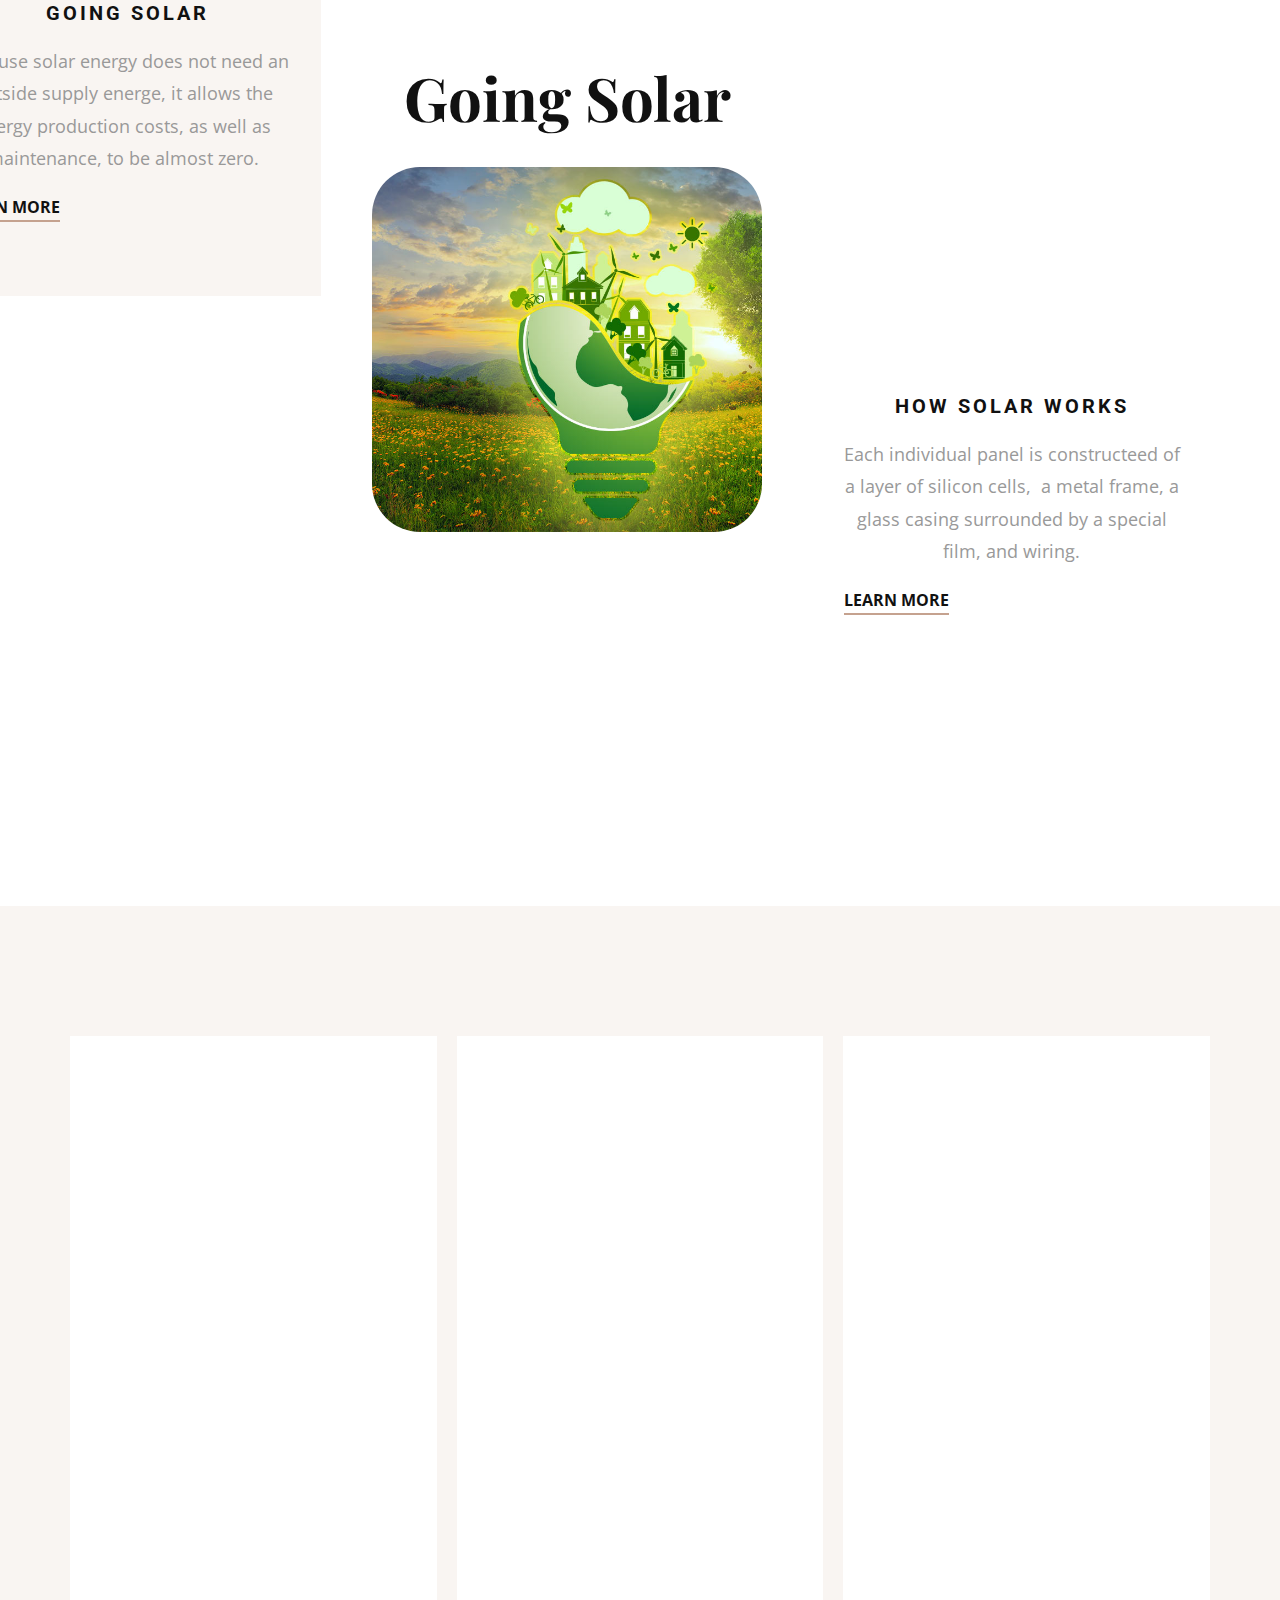
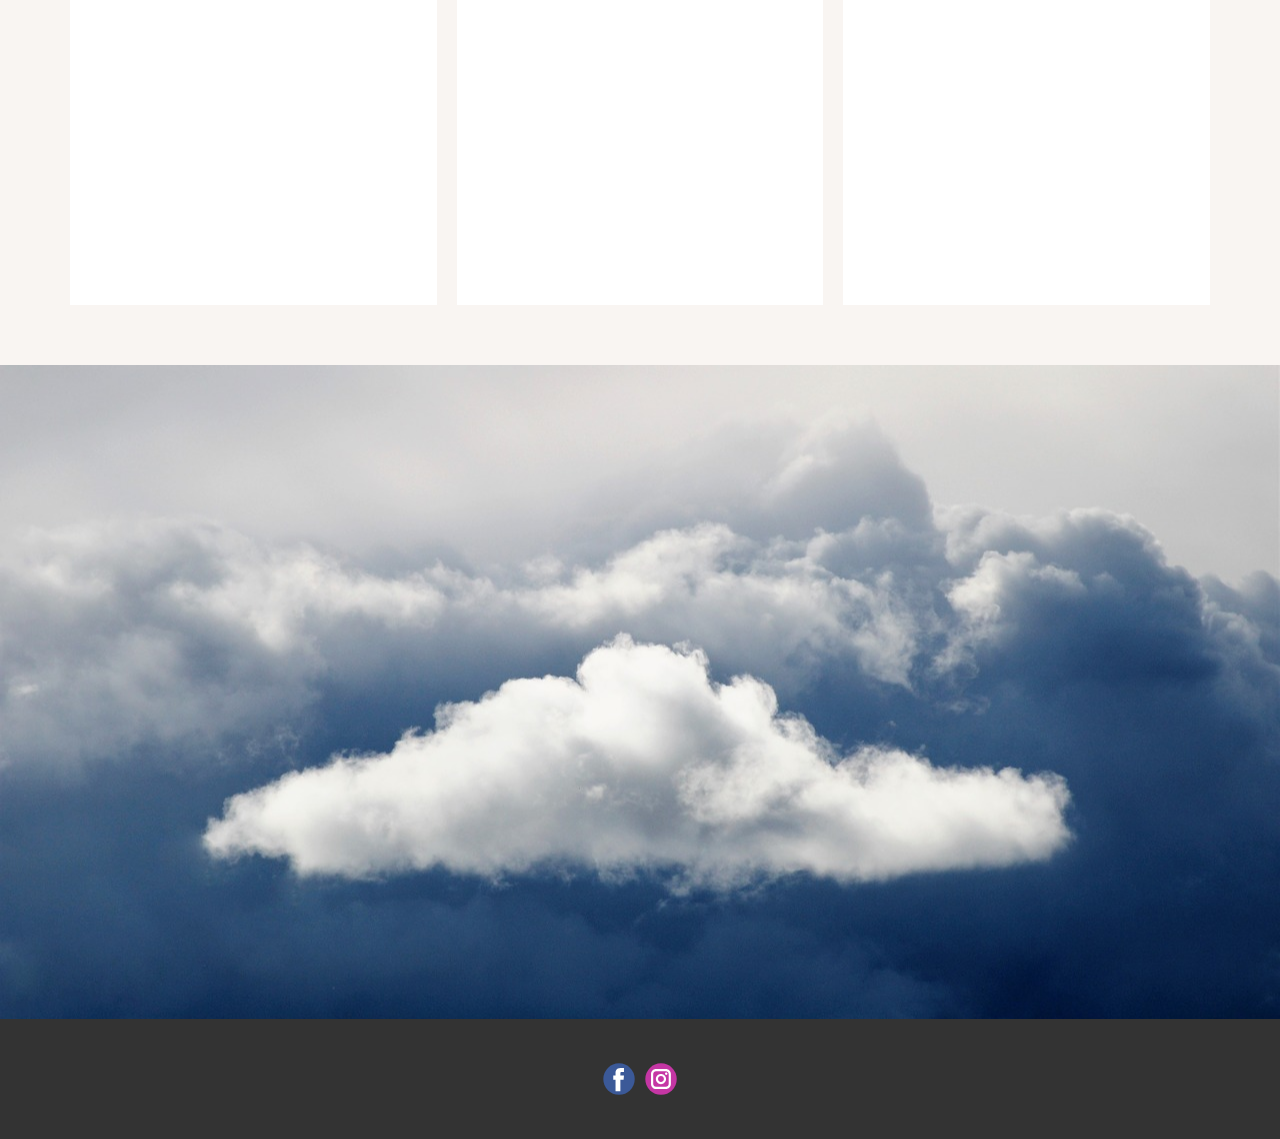
==== commit 09819351: "Update index.html" ====
--- a/index.html
+++ b/index.html
@@ -397,16 +397,5 @@
           </a>
         </div>
       </div></footer>
-    <section class="u-backlink u-clearfix u-grey-80">
-      <a class="u-link" href="https://nicepage.com/website-mockup" target="_blank">
-        <span>Website Mockup</span>
-      </a>
-      <p class="u-text">
-        <span>created with</span>
-      </p>
-      <a class="u-link" href="https://nicepage.studio" target="_blank">
-        <span>Free Website Builder</span>
-      </a>. 
-    </section>
-  </body>
-</html>+   
+</html>
